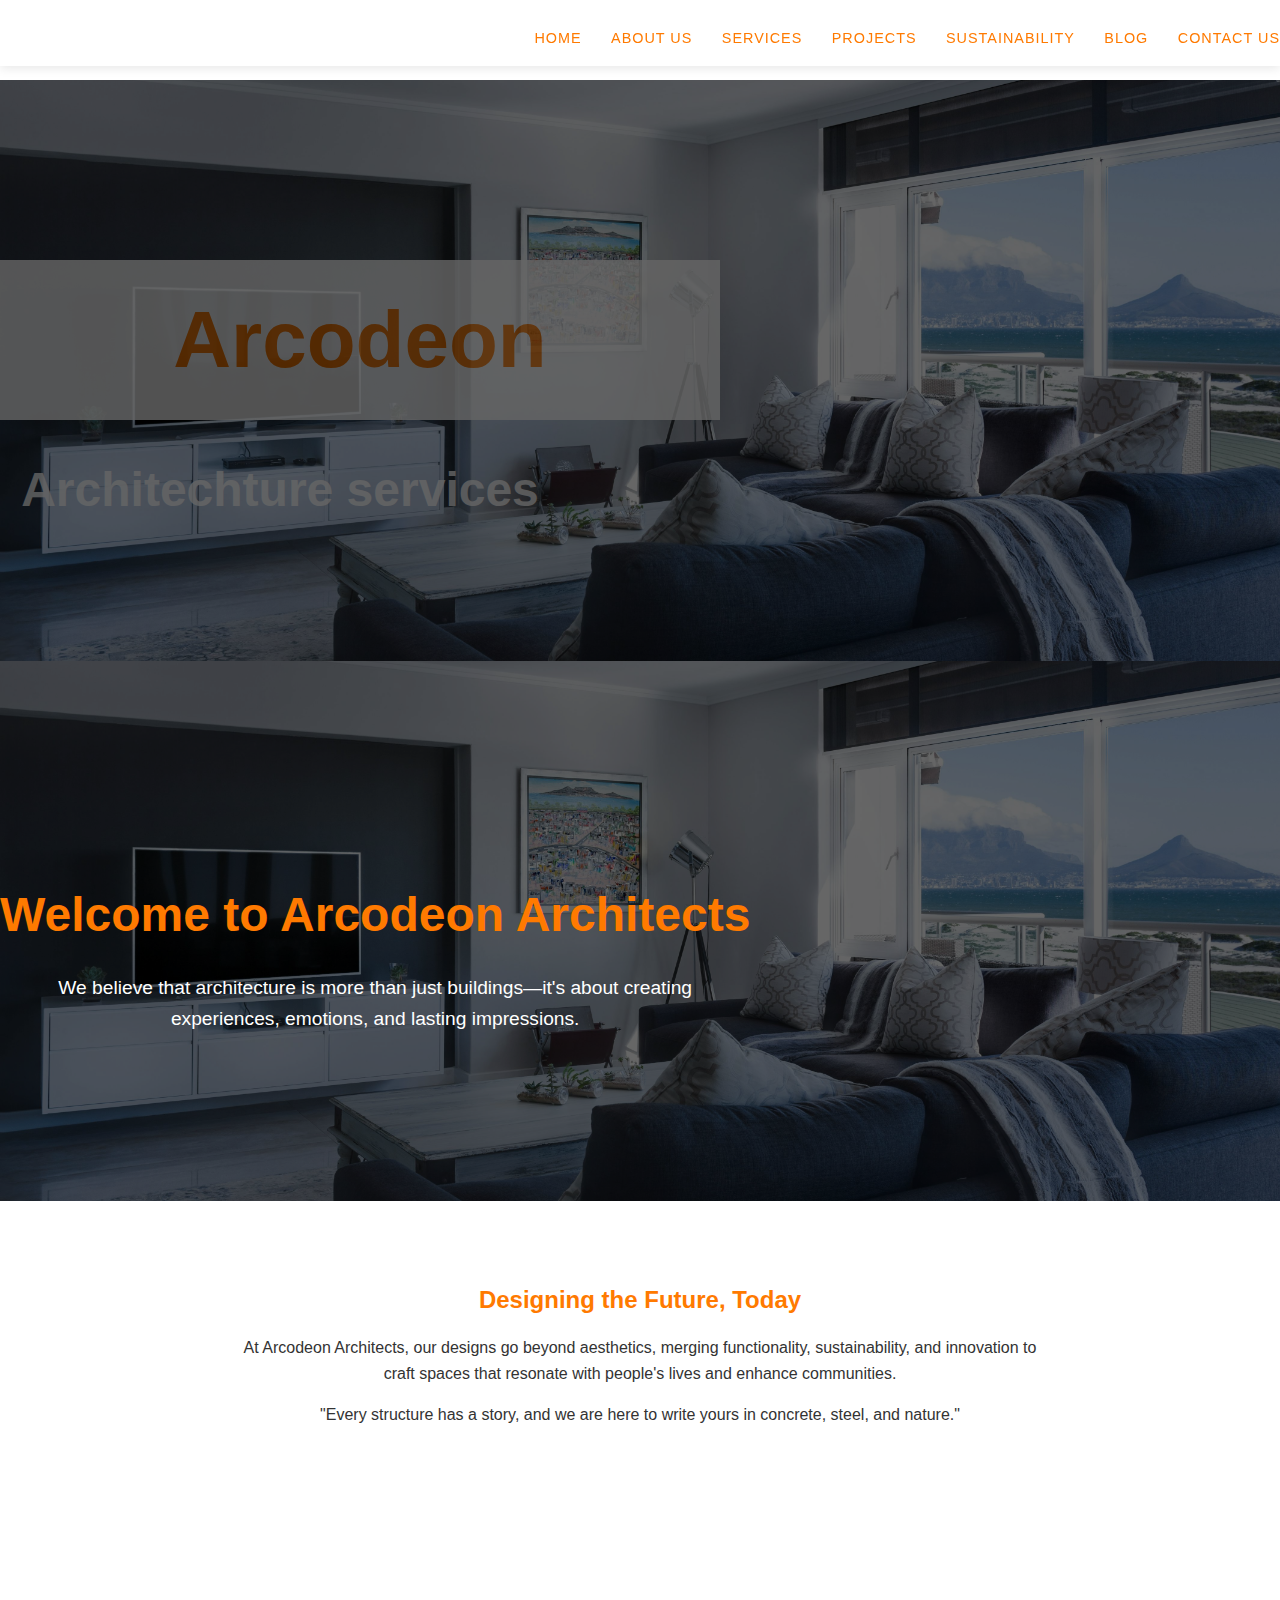
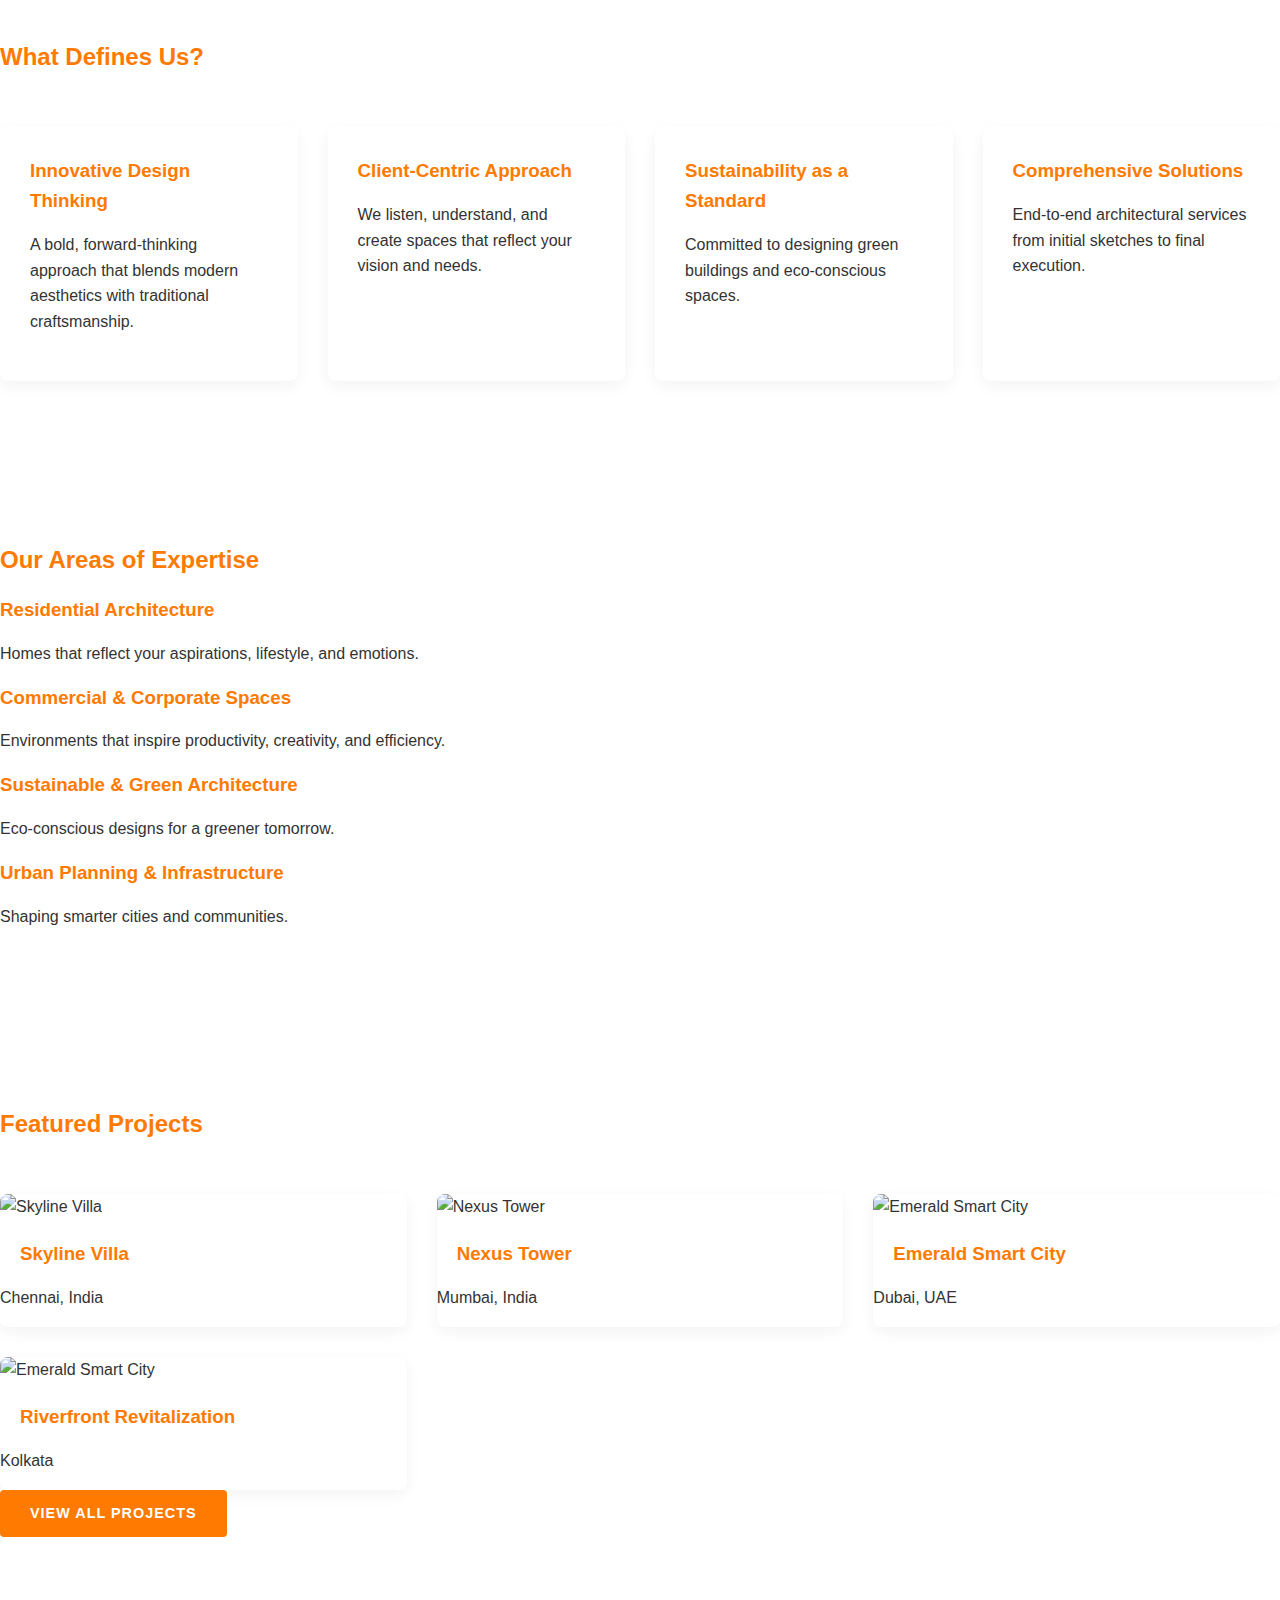
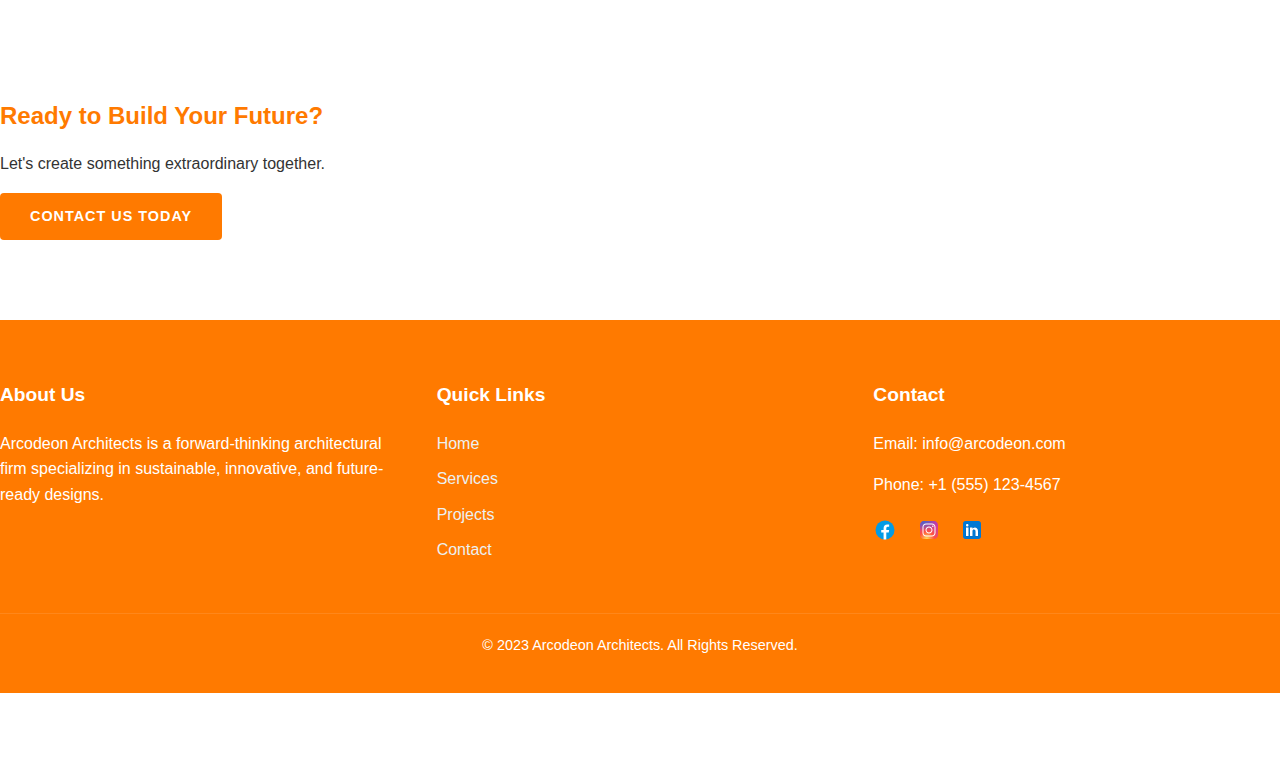
==== index.html @ 4c6a8b18 "Add files via upload" ====
<!DOCTYPE html>
<html lang="en">
<head>
    <meta charset="UTF-8">
    <meta name="viewport" content="width=device-width, initial-scale=1.0">
    <title>Arcodeon Architects | Designing the Future, Today</title>
    <link rel="stylesheet" href="style.css">
    <link rel="stylesheet" href="script.js">
</head>
<body>
    <header>
        <div class="logo">
            
        </div>
        <nav>
            <ul>
                <li><a href="index.html">Home</a></li>
                <li><a href="about.html">About Us</a></li>
                <li><a href="services.html">Services</a></li>
                <li><a href="projects.html">Projects</a></li>
                <li><a href="sustainability.html">Sustainability</a></li>
                <li><a href="blog.html">Blog</a></li>
                <li><a href="contact.html">Contact Us</a></li>
            </ul>
        </nav>
    </header>
    
    <section id="home" class="home container-fluid p-0">

        <div class="row hero">
          <div class="col pl-3 ml-sm-5 p-0">
            <h1 class="text1">Arcodeon</h1>
            <h3 class="text2">Architechture services</h3>
            
          </div>
        </div>
    <section class="hero">
        <div class="hero-content">
            <h2>Welcome to Arcodeon Architects</h2>
            <p>We believe that architecture is more than just buildings—it's about creating experiences, emotions, and lasting impressions.</p>
            <a href="contact.html"></a>
        </div>
    </section>
    

    <section class="intro">
        <h2>Designing the Future, Today</h2>
        <p>At Arcodeon Architects, our designs go beyond aesthetics, merging functionality, sustainability, and innovation to craft spaces that resonate with people's lives and enhance communities.</p>
        <blockquote>"Every structure has a story, and we are here to write yours in concrete, steel, and nature."</blockquote>
    </section>

    <section class="what-defines-us">
        <h2>What Defines Us?</h2>
        <div class="features">
            <div class="feature">
                <h3>Innovative Design Thinking</h3>
                <p>A bold, forward-thinking approach that blends modern aesthetics with traditional craftsmanship.</p>
            </div>
            <div class="feature">
                <h3>Client-Centric Approach</h3>
                <p>We listen, understand, and create spaces that reflect your vision and needs.</p>
            </div>
            <div class="feature">
                <h3>Sustainability as a Standard</h3>
                <p>Committed to designing green buildings and eco-conscious spaces.</p>
            </div>
            <div class="feature">
                <h3>Comprehensive Solutions</h3>
                <p>End-to-end architectural services from initial sketches to final execution.</p>
            </div>
        </div>
    </section>

    <section class="expertise">
        <h2>Our Areas of Expertise</h2>
        <div class="expertise-grid">
            <div class="expertise-item">
                <h3>Residential Architecture</h3>
                <p>Homes that reflect your aspirations, lifestyle, and emotions.</p>
            </div>
            <div class="expertise-item">
                <h3>Commercial & Corporate Spaces</h3>
                <p>Environments that inspire productivity, creativity, and efficiency.</p>
            </div>
            <div class="expertise-item">
                <h3>Sustainable & Green Architecture</h3>
                <p>Eco-conscious designs for a greener tomorrow.</p>
            </div>
            <div class="expertise-item">
                <h3>Urban Planning & Infrastructure</h3>
                <p>Shaping smarter cities and communities.</p>
            </div>
        </div>
    </section>

    <section class="featured-projects">
        <h2>Featured Projects</h2>
        <div class="projects-grid">
            <div class="project">
                <img src="https://content.jdmagicbox.com/comp/ernakulam/v1/0484px484.x484.170113033330.p4v1/catalogue/skyline-ranch-thrippunithura-ernakulam-dsvj2t7obw.jpg" alt="Skyline Villa">
                <h3>Skyline Villa</h3>
                <p>Chennai, India</p>
            </div>
            <div class="project">
                <img src="https://im.proptiger.com/1/1559945/6/nexus-heights-elevation-9412874.jpeg?width=520&height=400" alt="Nexus Tower">
                <h3>Nexus Tower</h3>
                <p>Mumbai, India</p>
            </div>
            <div class="project">
                <img src="https://static.zawya.com/view/acePublic/alias/contentid/e9ebec4d-f75e-4016-bedd-7d1f991bbbfe/0/aziziemerald-dhcc-jpg.webp?f=3%3A2&q=0.75&w=3840" alt="Emerald Smart City">
                <h3>Emerald Smart City</h3>
                <p>Dubai, UAE</p>
            </div>
            <div class="project">
                <img src="https://static.toiimg.com/thumb/msid-48785461,imgsize-20408,width-400,resizemode-4/48785461.jpg" alt="Emerald Smart City">
                <h3>Riverfront Revitalization</h3>
                <p>Kolkata</p>
            </div>
        </div>
        <a href="projects.html" class="cta-button">View All Projects</a>
    </section>

    <section class="cta">
        <h2>Ready to Build Your Future?</h2>
        <p>Let's create something extraordinary together.</p>
        <a href="contact.html" class="cta-button">Contact Us Today</a>
    </section>

    <footer>
        <div class="footer-content">
            <div class="footer-section">
                <h3>About Us</h3>
                <p>Arcodeon Architects is a forward-thinking architectural firm specializing in sustainable, innovative, and future-ready designs.</p>
            </div>
            <div class="footer-section">
                <h3>Quick Links</h3>
                <ul>
                    <li><a href="index.html">Home</a></li>
                    <li><a href="services.html">Services</a></li>
                    <li><a href="projects.html">Projects</a></li>
                    <li><a href="contact.html">Contact</a></li>
                </ul>
            </div>
            <div class="footer-section">
                <h3>Contact</h3>
                <p>Email: info@arcodeon.com</p>
                <p>Phone: +1 (555) 123-4567</p>
                <div class="social-icons">
                    <a href="#"><img src="icons8-facebook.svg" alt="Facebook"></a>
                    <a href="#"><img src="icons8-instagram.svg" alt="Instagram"></a>
                    <a href="#"><img src="icons8-linkedin.svg" alt="LinkedIn"></a>
                </div>
            </div>
        </div>
        <div class="footer-bottom">
            <p>&copy; 2023 Arcodeon Architects. All Rights Reserved.</p>
        </div>
    </footer>
</body>
</html>
---- style.css ----
/* Global Styles */
:root {
    --primary-color: #ff7a00;
    --secondary-color: #ff7a00;
    --accent-color:#ff7a00;
    --light-color: #ecf0f1;
    --dark-color: #ff7a00;
    --text-color: #333;
    --text-light: #7f8c8d;
}

* {
    margin: 0;
    padding: 0;
    box-sizing: border-box;
}

body {
    font-family: 'Helvetica Neue', Arial, sans-serif;
    line-height: 1.6;
    color: var(--text-color);
}

h1, h2, h3, h4 {
    font-weight: 700;
    margin-bottom: 1rem;
    color: var(--dark-color);
}

p {
    margin-bottom: 1rem;
}

a {
    text-decoration: none;
    color: var(--secondary-color);
    transition: color 0.3s;
}

a:hover {
    color: var(--accent-color);
}

.container {
    max-width: 1200px;
    margin: 0 auto;
    padding: 0 20px;
}

/* Header Styles */
header {
    background-color: white;
    box-shadow: 0 2px 10px rgba(0,0,0,0.1);
    position: fixed;
    width: 100%;
    top: 0;
    z-index: 1000;
    padding: 15px 0;
}

header .logo {
    display: inline-block;
}

header .logo h1 {
    font-size: 1.8rem;
    margin-bottom: 0;
    color: var(--primary-color);
}

header .logo p {
    font-size: 0.9rem;
    color: var(--text-light);
    margin-bottom: 0;
}

nav {
    display: inline-block;
    float: right;
    margin-top: 10px;
}

nav ul {
    list-style: none;
}

nav ul li {
    display: inline-block;
    margin-left: 25px;
}

nav ul li a {
    color: var(--dark-color);
    font-weight: 500;
    text-transform: uppercase;
    font-size: 0.9rem;
    letter-spacing: 1px;
}

nav ul li a:hover {
    color: var(--accent-color);
}
.home .hero{
    min-height: 60vh;
    background: url(about\ image.jpg) no-repeat;
    background-size: cover;
    background-position: center;
    display: flex;
    align-items: center;
  }
  .home .row{
    margin:0;
  }
  
  .home .hero .text1{
    font-size: 5rem;
    width:45rem;
    background:#fff;
    padding:1rem;
    text-align: center;
    opacity: .8;
  }
  
  .home .hero .text2{
    font-size: 3rem;
    width:35rem;
    background:var(--orange);
    padding:1rem;
    text-align: center;
    opacity: .8;
    margin-top: 1rem;
    color:#fff;
  }
  

/* Hero Sections */
.hero, .about-hero, .services-hero, .projects-hero, 
.sustainability-hero, .blog-hero, .contact-hero {
    padding: 180px 0 100px;
    text-align: center;
    background-size: cover;
    background-position: center;
    color: white;
    position: relative;
}

.hero::before, .about-hero::before, .services-hero::before, 
.projects-hero::before, .sustainability-hero::before, 
.blog-hero::before, .contact-hero::before {
    content: '';
    position: absolute;
    top: 0;
    left: 0;
    width: 100%;
    height: 100%;
    background-color: rgba(0,0,0,0.6);
    z-index: 1;
}

.hero h2, .about-hero h1, .services-hero h1, 
.projects-hero h1, .sustainability-hero h1, 
.blog-hero h1, .contact-hero h1 {
    font-size: 3rem;
    margin-bottom: 20px;
    position: relative;
    z-index: 2;
}

.hero p, .about-hero p, .services-hero p, 
.projects-hero p, .sustainability-hero p, 
.blog-hero p, .contact-hero p {
    font-size: 1.2rem;
    max-width: 700px;
    margin: 0 auto 30px;
    position: relative;
    z-index: 2;
}

/* Button Styles */
.cta-button, .read-more, .contact-button, .submit-button, 
.filter-button, .category {
    display: inline-block;
    padding: 12px 30px;
    background-color: var(--secondary-color);
    color: white;
    border-radius: 4px;
    font-weight: 600;
    text-transform: uppercase;
    letter-spacing: 1px;
    font-size: 0.9rem;
    transition: all 0.3s;
    border: none;
    cursor: pointer;
}

.cta-button:hover, .read-more:hover, .contact-button:hover, 
.submit-button:hover, .filter-button:hover, .category:hover {
    background-color: var(--accent-color);
    transform: translateY(-3px);
    box-shadow: 0 5px 15px rgba(0,0,0,0.1);
}

.filter-button.active {
    background-color: var(--accent-color);
}

/* Section Styles */
section {
    padding: 80px 0;
}

.intro, .about-intro, .services-intro, .projects-intro, 
.sustainability-intro, .blog-intro, .contact-intro {
    text-align: center;
    max-width: 800px;
    margin: 0 auto 50px;
}

/* Features Grid */
.features, .values-grid, .approach-grid, .innovation-grid {
    display: grid;
    grid-template-columns: repeat(auto-fit, minmax(250px, 1fr));
    gap: 30px;
    margin-top: 50px;
}

.feature, .value, .approach-item, .innovation-item {
    background-color: white;
    padding: 30px;
    border-radius: 8px;
    box-shadow: 0 5px 15px rgba(0,0,0,0.05);
    transition: transform 0.3s;
}

.feature:hover, .value:hover, .approach-item:hover, .innovation-item:hover {
    transform: translateY(-10px);
}

/* Projects Grid */
.projects-grid {
    display: grid;
    grid-template-columns: repeat(auto-fill, minmax(300px, 1fr));
    gap: 30px;
    margin-top: 50px;
}

.project {
    background-color: white;
    border-radius: 8px;
    overflow: hidden;
    box-shadow: 0 5px 15px rgba(0,0,0,0.05);
    transition: transform 0.3s;
}

.project:hover {
    transform: translateY(-10px);
}

.project img {
    width: 100%;
    height: 200px;
    object-fit: cover;
}

.project h3 {
    padding: 20px 20px 0;
}

.project .location {
    padding: 0 20px;
    color: var(--text-light);
    font-size: 0.9rem;
}

.project .description {
    padding: 10px 20px 0;
    font-size: 0.95rem;
}

.project .features {
    padding: 10px 20px 20px;
    font-size: 0.9rem;
    list-style-type: none;
}

.project .features li {
    margin-bottom: 5px;
    position: relative;
    padding-left: 20px;
}

.project .features li::before {
    content: '✓';
    position: absolute;
    left: 0;
    color: var(--secondary-color);
}

/* Blog Posts */
.blog-post {
    display: flex;
    margin-bottom: 40px;
    background-color: white;
    border-radius: 8px;
    overflow: hidden;
    box-shadow: 0 5px 15px rgba(0,0,0,0.05);
}

.blog-post img {
    width: 300px;
    height: 200px;
    object-fit: cover;
}

.post-content {
    padding: 30px;
    flex: 1;
}

.post-meta {
    color: var(--text-light);
    font-size: 0.9rem;
    margin-bottom: 15px;
}

.read-more {
    display: inline-block;
    margin-top: 15px;
}

/* Contact Form */
.contact-content {
    display: grid;
    grid-template-columns: 1fr 1fr;
    gap: 50px;
    margin-top: 50px;
}

.contact-info h2, .contact-form h2 {
    margin-bottom: 30px;
}

.office {
    margin-bottom: 30px;
}

.contact-buttons {
    display: grid;
    grid-template-columns: 1fr 1fr;
    gap: 15px;
    margin-top: 20px;
}

.contact-button {
    text-align: center;
    padding: 12px;
    font-size: 0.8rem;
}

.form-group {
    margin-bottom: 20px;
}

.form-group label {
    display: block;
    margin-bottom: 8px;
    font-weight: 600;
}

.form-group input, .form-group select, .form-group textarea {
    width: 100%;
    padding: 12px;
    border: 1px solid #ddd;
    border-radius: 4px;
    font-family: inherit;
}

.form-group textarea {
    resize: vertical;
}

.submit-button {
    width: 100%;
}

/* Footer Styles */
footer {
    background-color: var(--dark-color);
    color: white;
    padding: 60px 0 0;
}

.footer-content {
    display: grid;
    grid-template-columns: repeat(auto-fit, minmax(250px, 1fr));
    gap: 30px;
    margin-bottom: 40px;
}

.footer-section h3 {
    color: white;
    margin-bottom: 20px;
    font-size: 1.2rem;
}

.footer-section ul {
    list-style: none;
}

.footer-section ul li {
    margin-bottom: 10px;
}

.footer-section ul li a {
    color: var(--light-color);
}

.footer-section ul li a:hover {
    color: var(--secondary-color);
}

.social-icons {
    margin-top: 20px;
}

.social-icons a {
    display: inline-block;
    margin-right: 15px;
}

.social-icons img {
    width: 24px;
    height: 24px;
}

.footer-bottom {
    text-align: center;
    padding: 20px 0;
    border-top: 1px solid rgba(255,255,255,0.1);
    font-size: 0.9rem;
}


/* Responsive Design */
@media (max-width: 768px) {
    header .logo, nav {
        display: block;
        float: none;
        text-align: center;
    }
    
    nav ul li {
        margin: 0 10px;
    }
    
    .hero, .about-hero, .services-hero, .projects-hero, 
    .sustainability-hero, .blog-hero, .contact-hero {
        padding: 150px 0 80px;
    }
    
    .contact-content {
        grid-template-columns: 1fr;
    }
    
    .blog-post {
        flex-direction: column;
    }
    
    .blog-post img {
        width: 100%;
    }
}

@media (max-width: 480px) {
    nav ul li {
        display: block;
        margin: 10px 0;
    }
    
    .hero h2, .about-hero h1, .services-hero h1, 
    .projects-hero h1, .sustainability-hero h1, 
    .blog-hero h1, .contact-hero h1 {
        font-size: 2.2rem;
    }
    
    .contact-buttons {
        grid-template-columns: 1fr;
    }
}
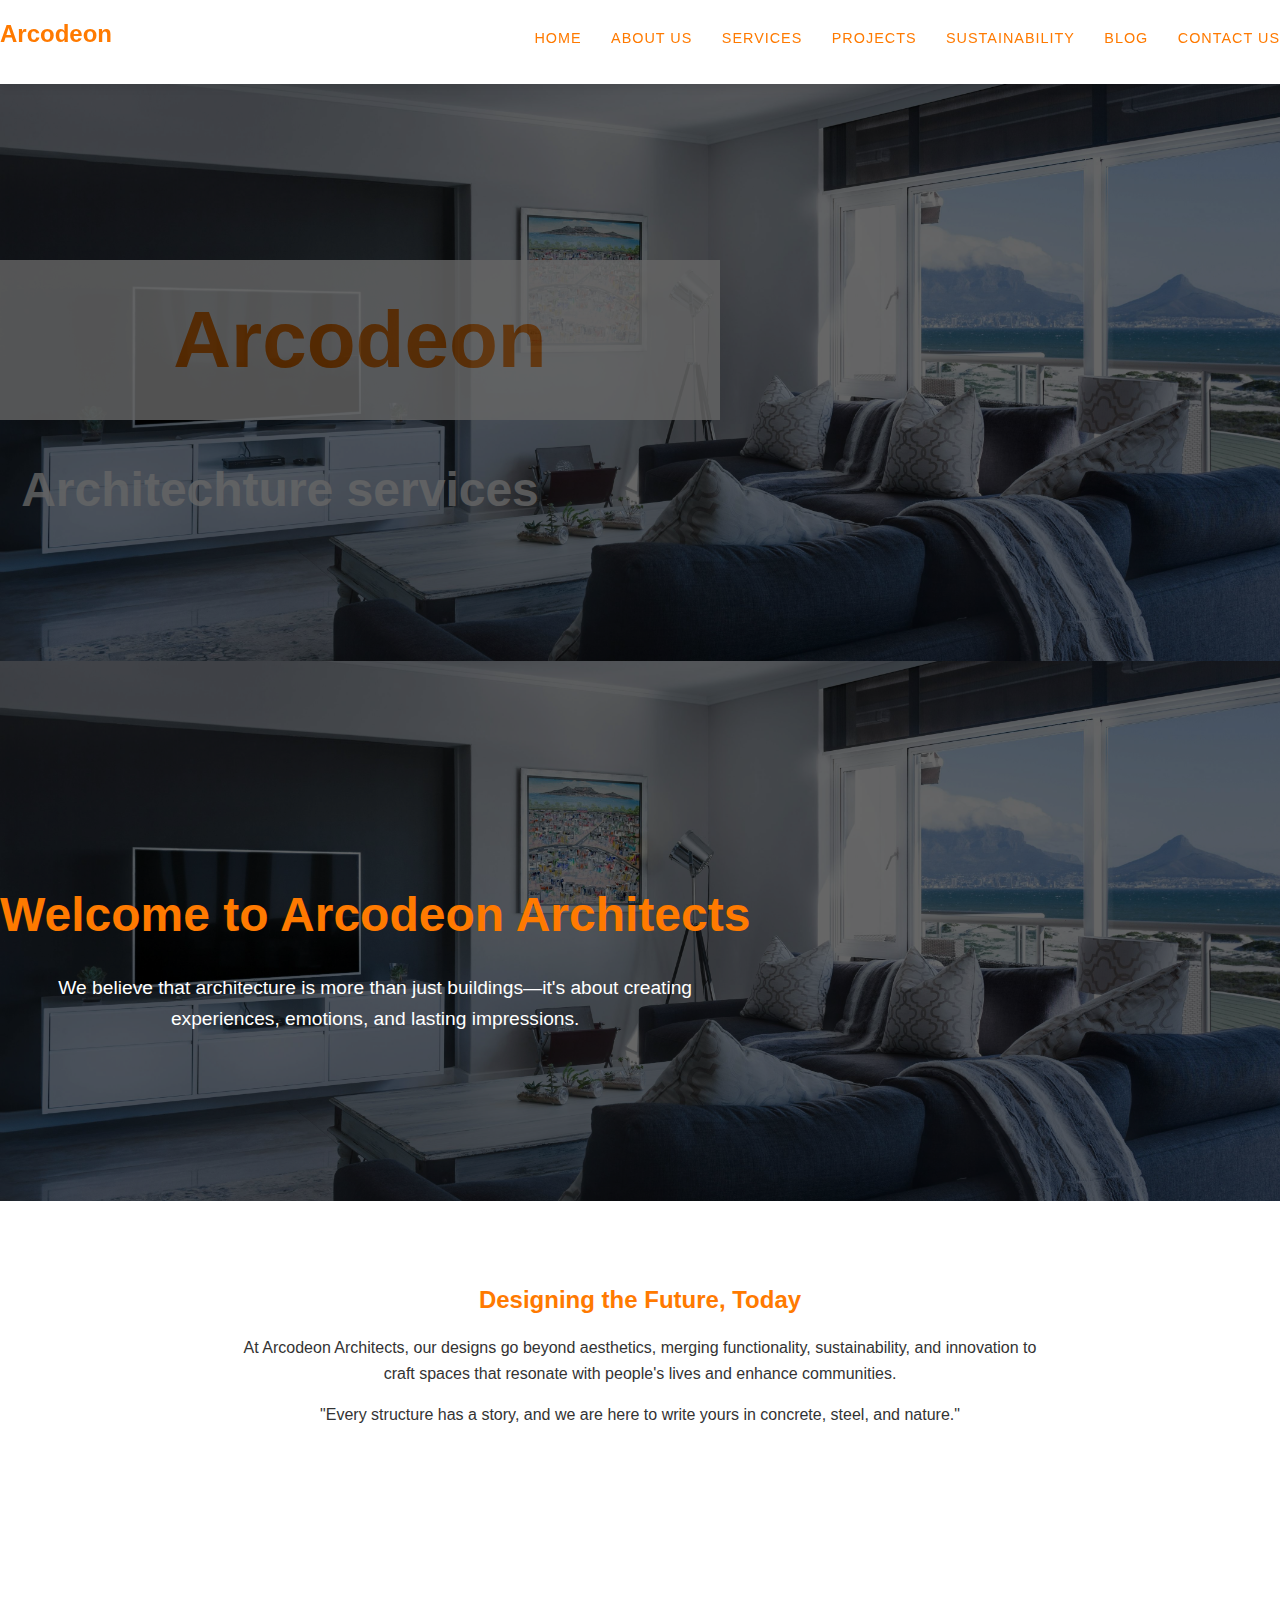
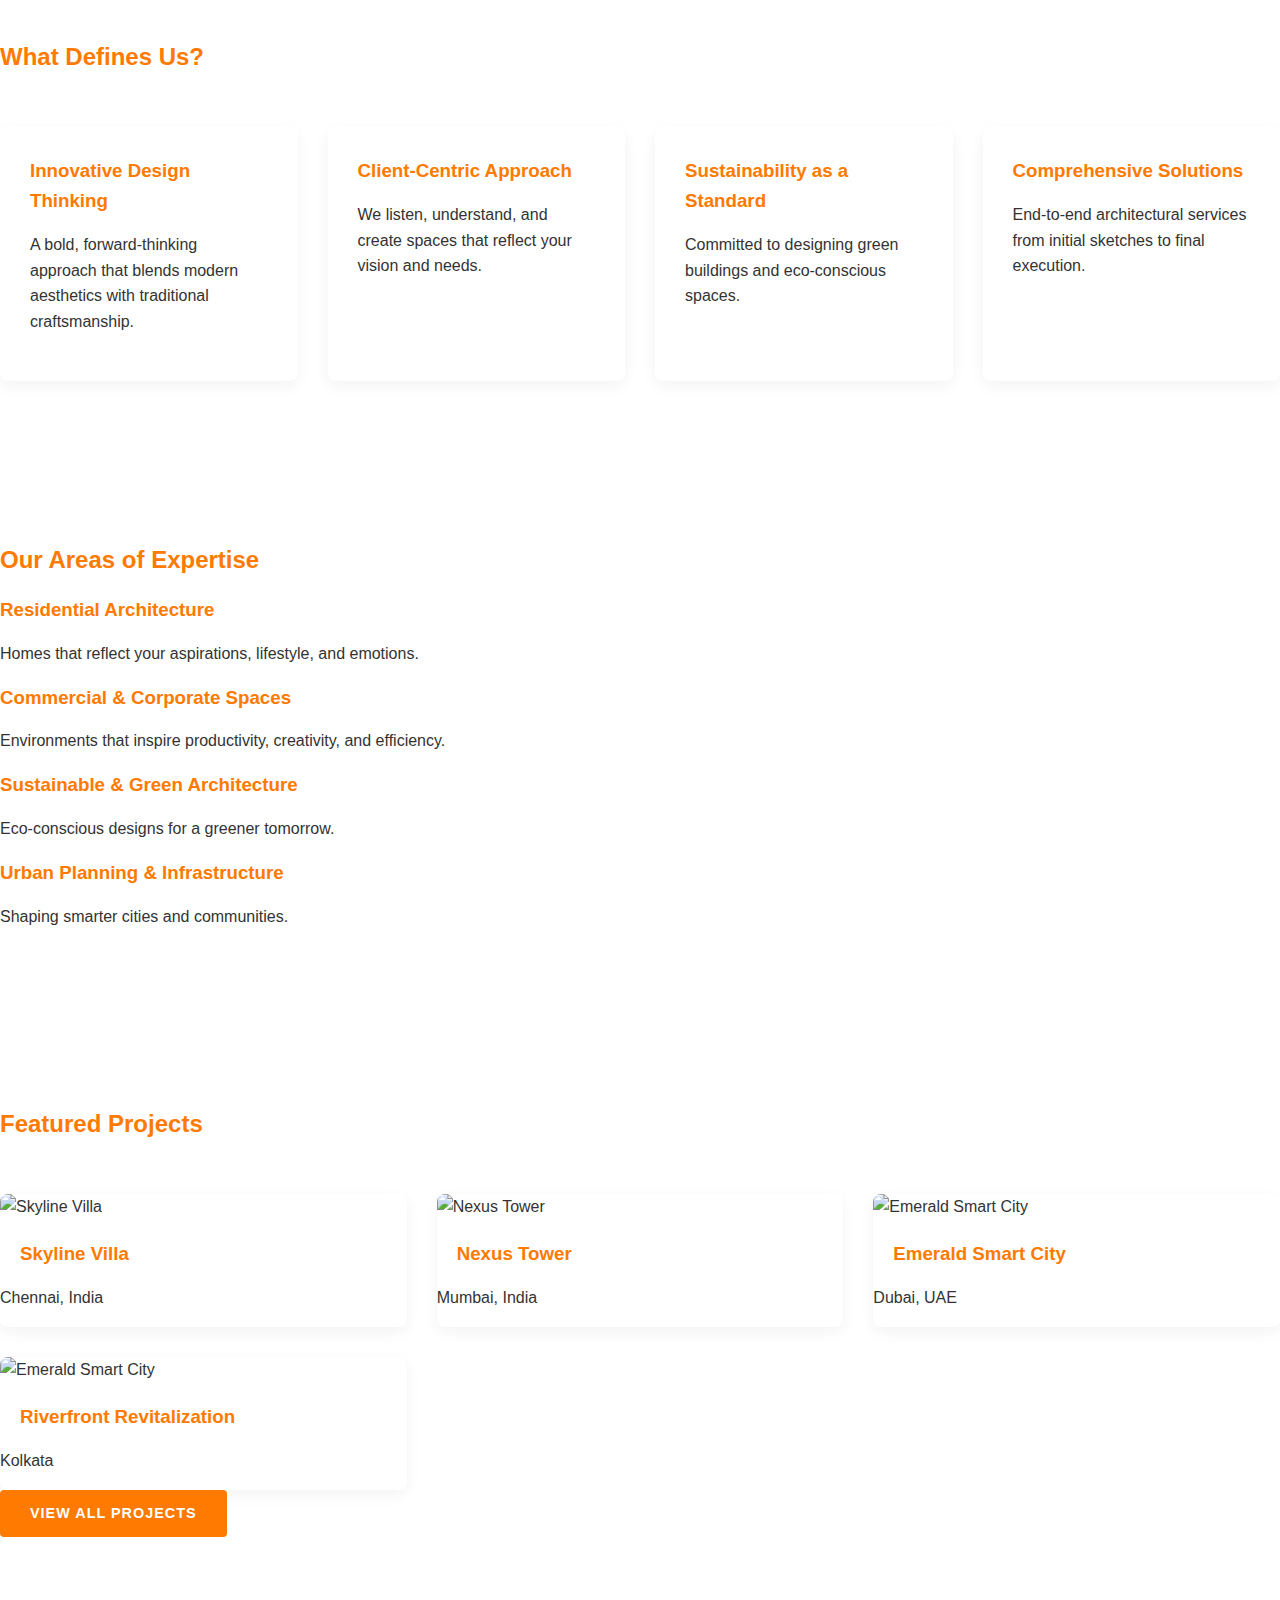
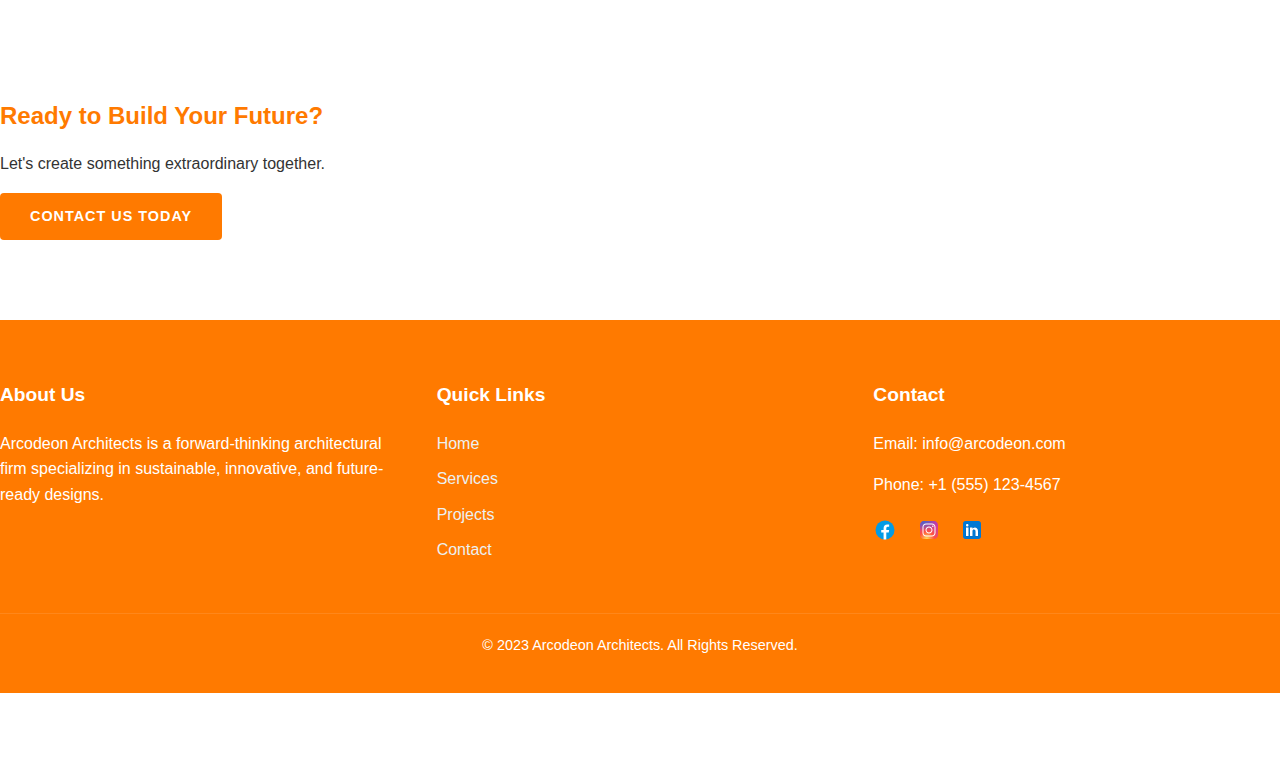
==== commit f00f7ef7: "Update index.html" ====
--- a/index.html
+++ b/index.html
@@ -10,6 +10,7 @@
 <body>
     <header>
         <div class="logo">
+                <h2>Arcodeon</h2>
             
         </div>
         <nav>
@@ -157,4 +158,4 @@
         </div>
     </footer>
 </body>
-</html>+</html>
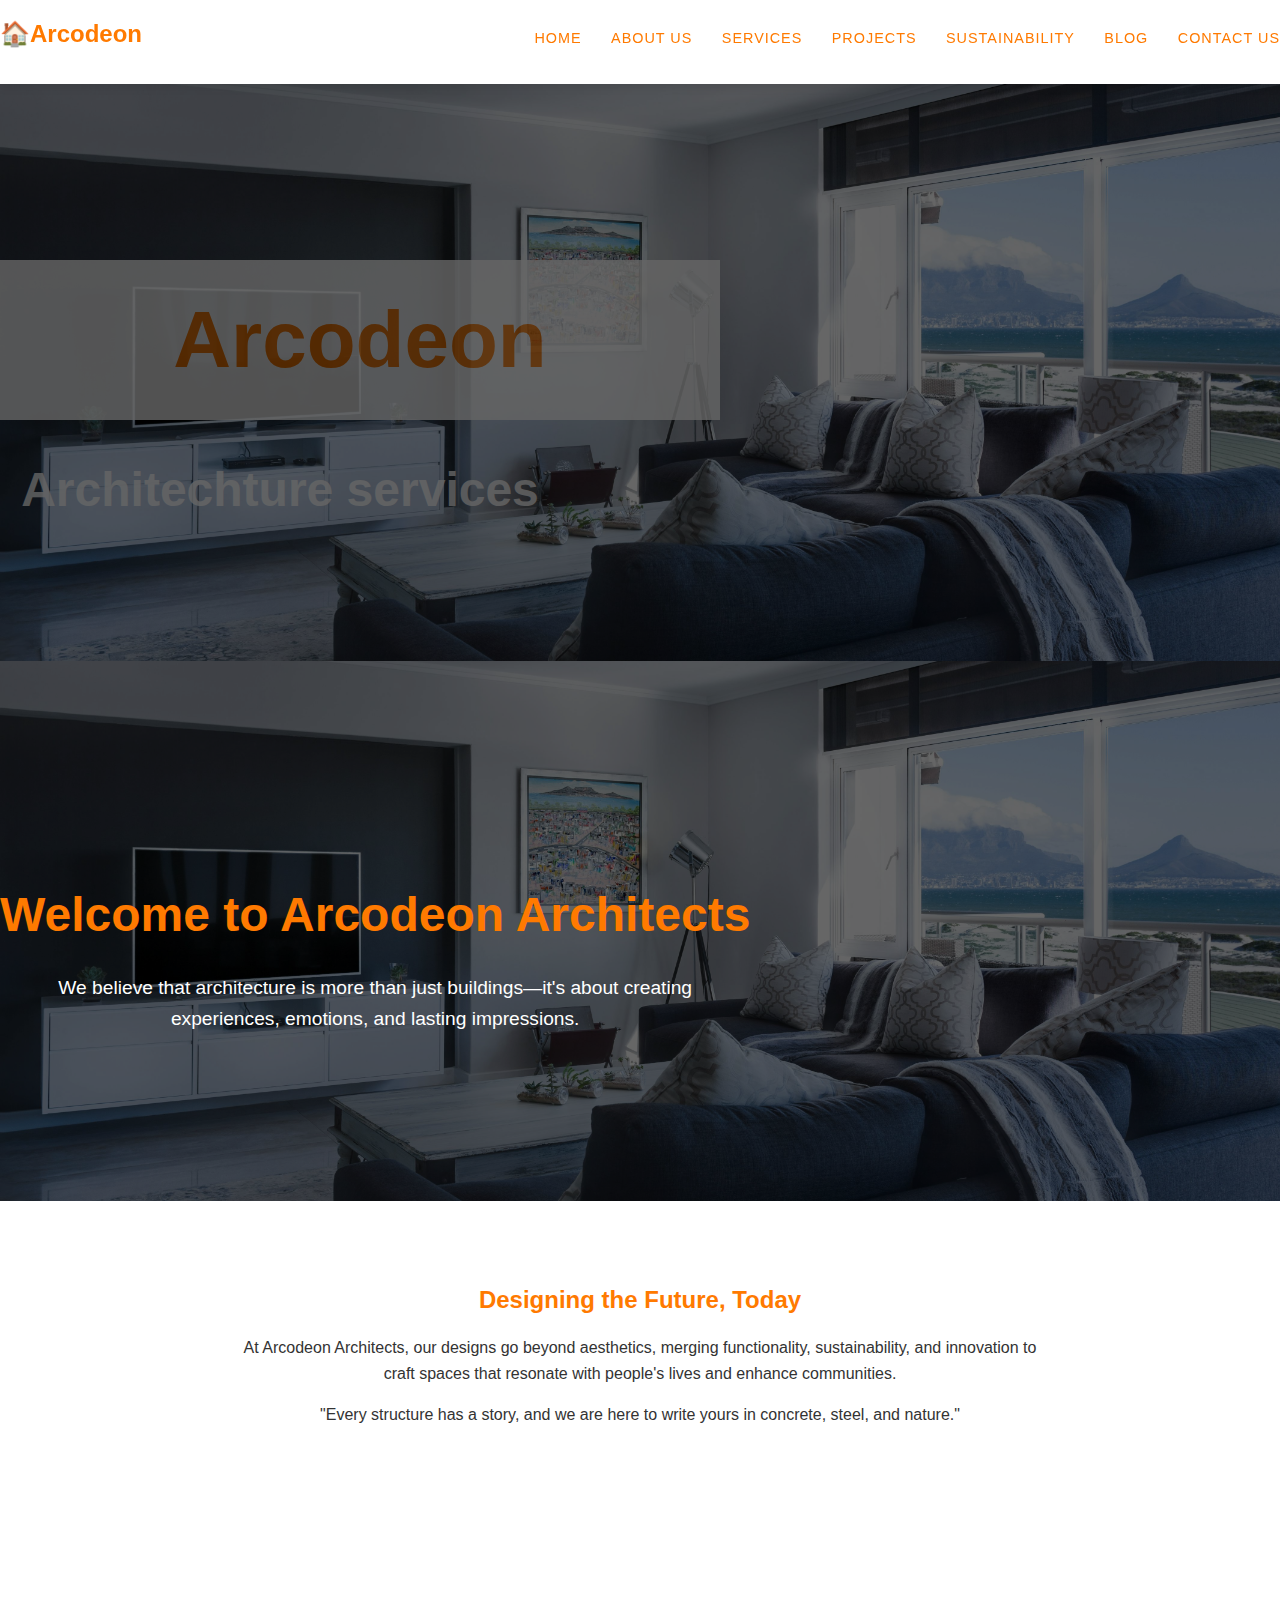
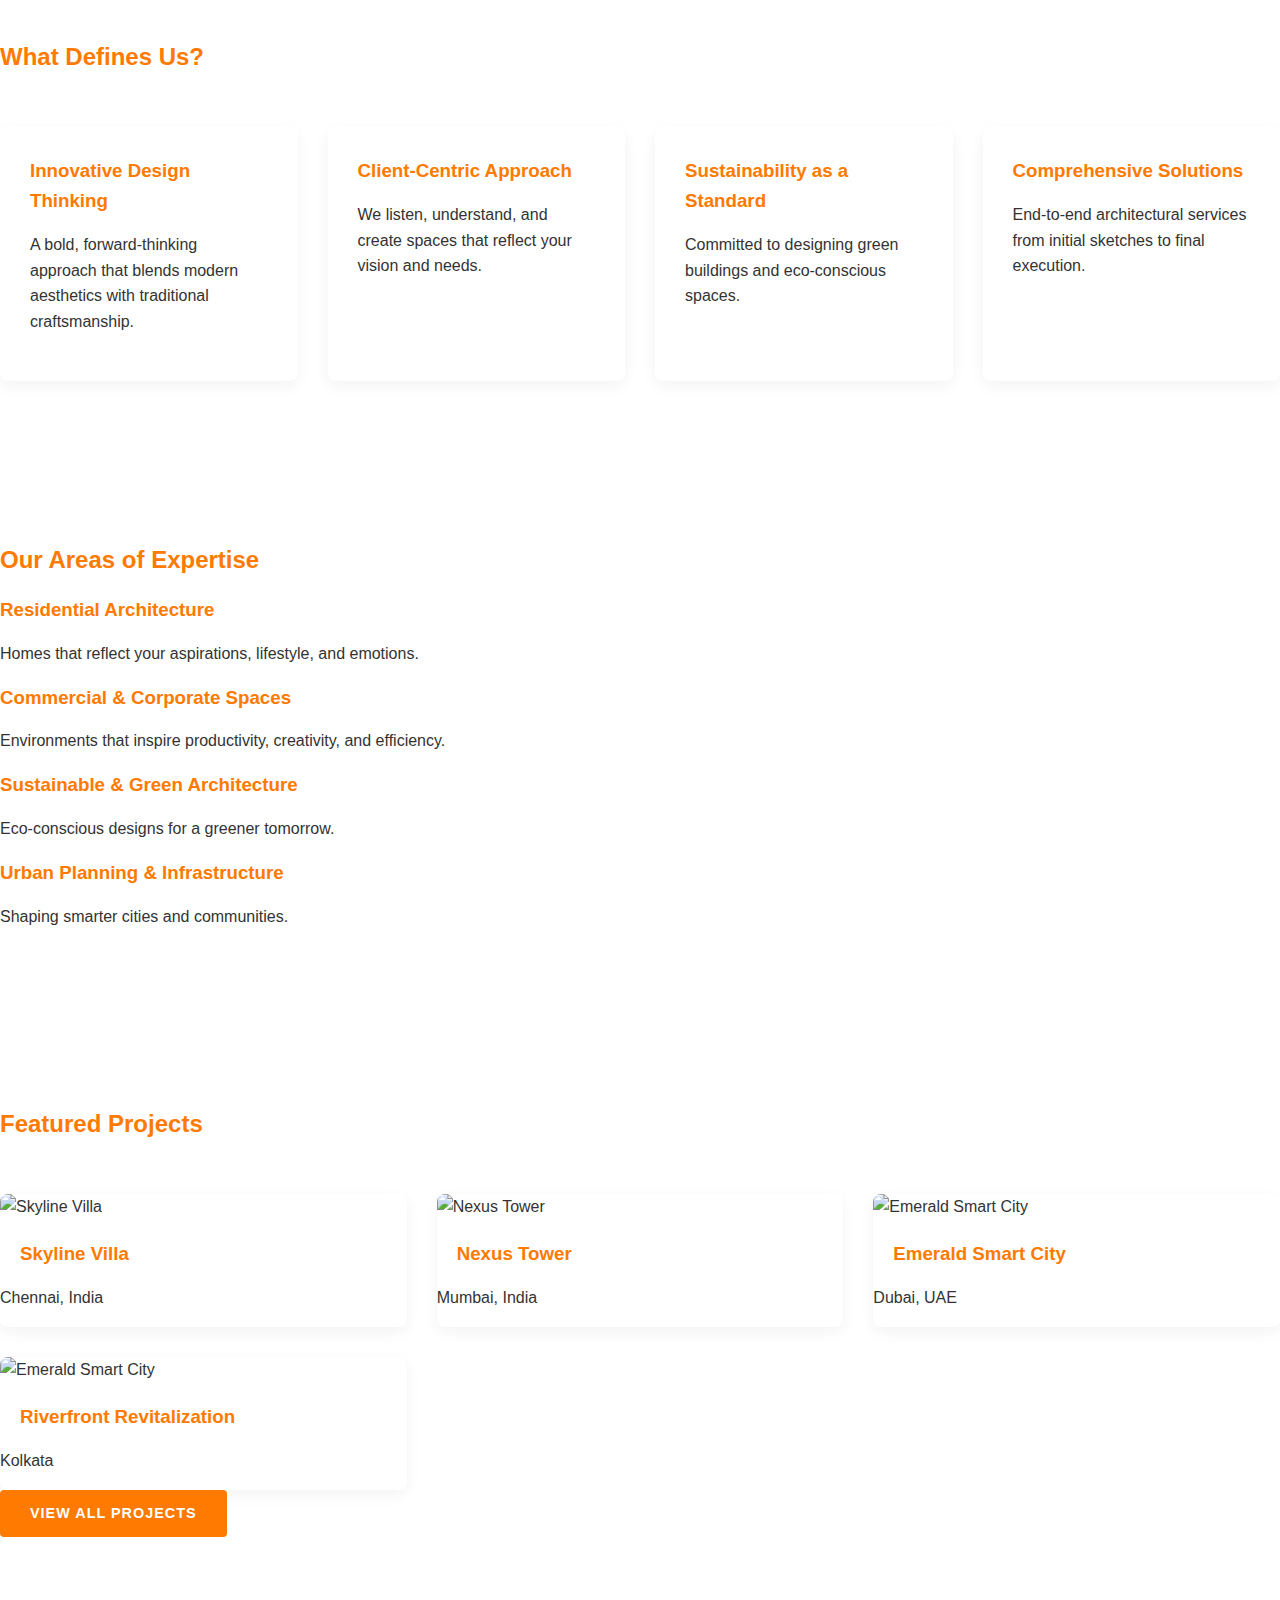
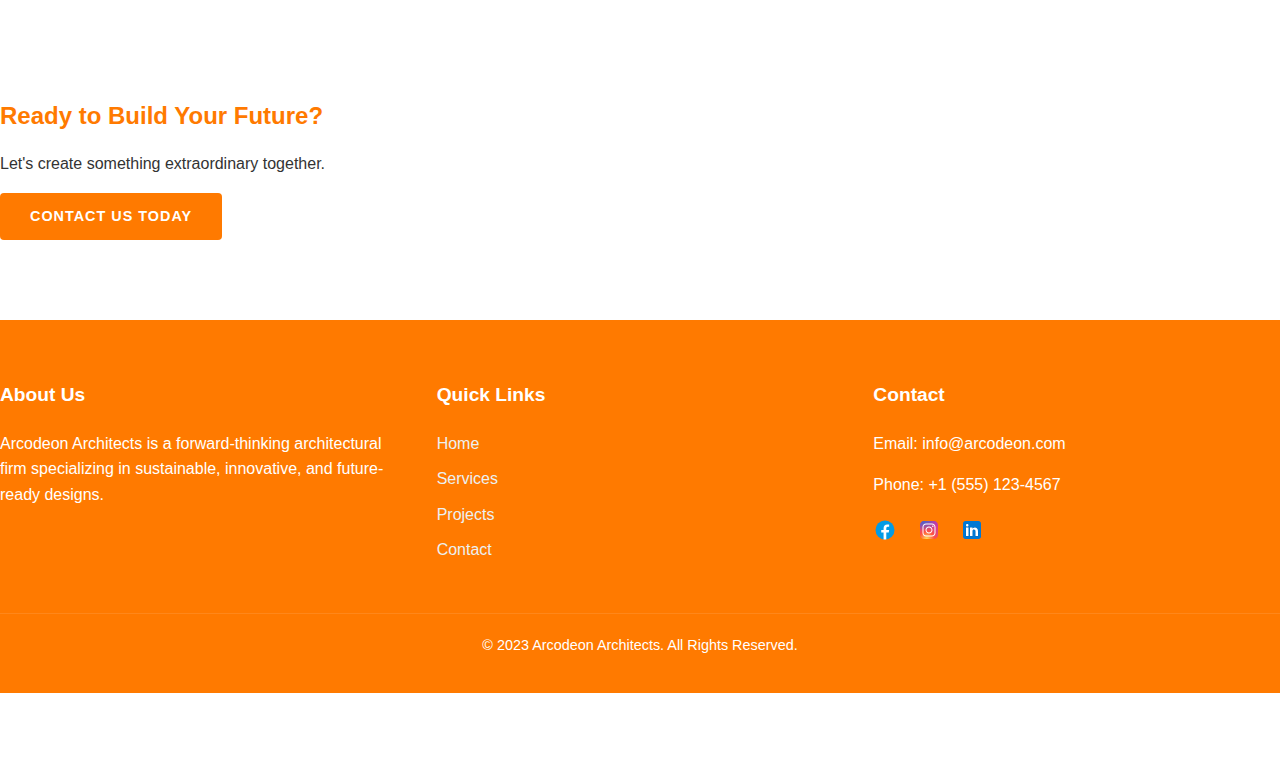
==== commit ca24ebd7: "Update index.html" ====
--- a/index.html
+++ b/index.html
@@ -10,7 +10,7 @@
 <body>
     <header>
         <div class="logo">
-                <h2>Arcodeon</h2>
+                <h2> 🏠Arcodeon</h2>
             
         </div>
         <nav>
